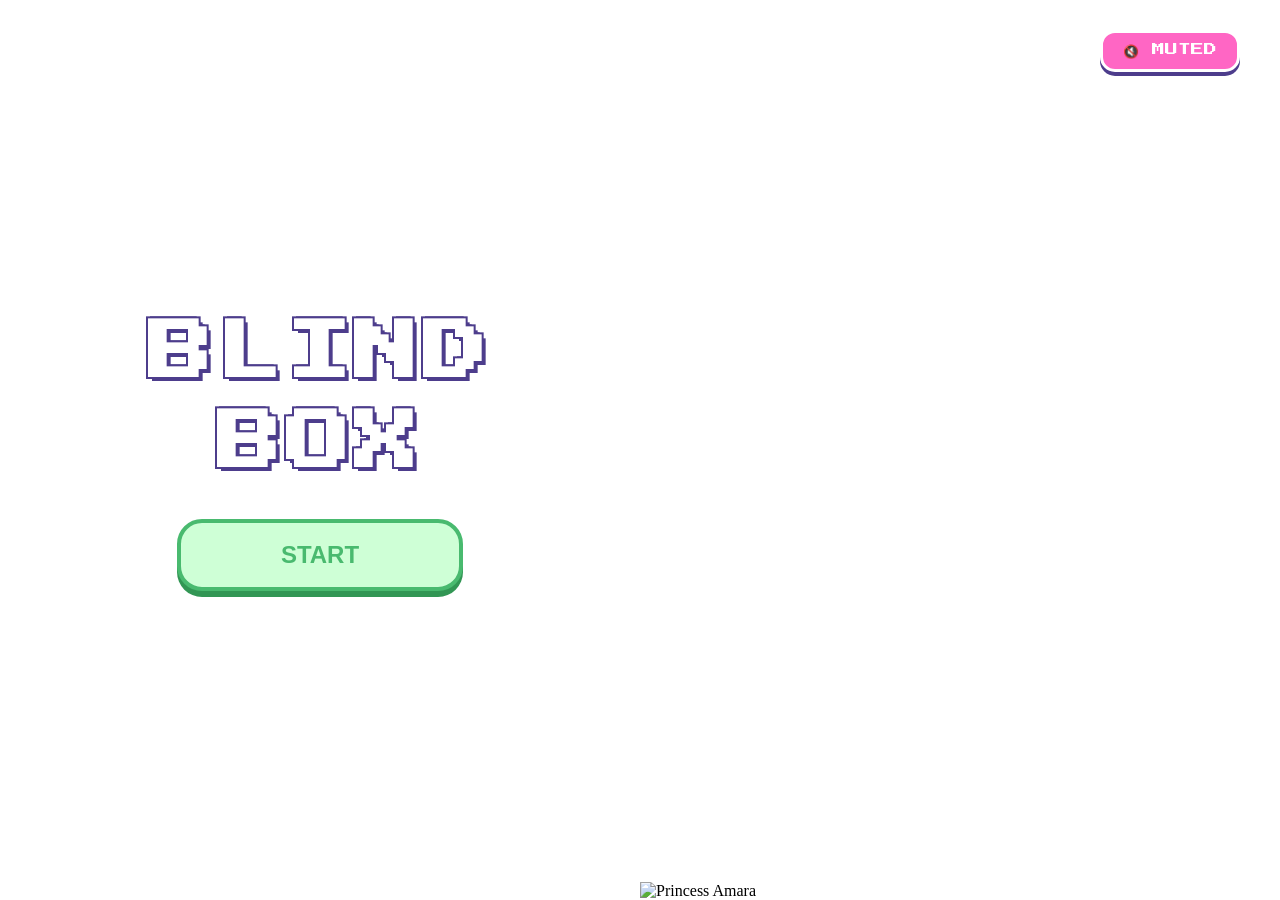
==== index.html @ 85762383 "Add files via upload" ====
<!doctype html>
<html lang="en">
  <head>
    <meta charset="UTF-8" />
    <meta name="viewport" content="width=device-width, initial-scale=1.0" />
    <link rel="stylesheet" href="./css/style.css" />
    <link
      href="https://fonts.googleapis.com/css2?family=Press+Start+2P&display=swap"
      rel="stylesheet"
    />
    <title>Amara's Blind Box</title>
  </head>
  <body>
    <button id="mute-btn" class="mute-toggle-btn">🔊 MUTED</button>

    <audio id="bg-music" src="./audio/bgm.mp3" autoplay loop muted></audio>

    <main class="hero-container">
      <div class="left-content">
        <h1 class="pixel-title">BLIND<br />BOX</h1>
        <a href="category.html">
          <button class="start-btn">START</button>
        </a>
      </div>

      <div class="right-content">
        <img
          src="images/content/amara.png"
          alt="Princess Amara"
          class="princess-img-small"
        />
      </div>
    </main>

    <script src="./js/index.js"></script>
  </body>
</html>
---- css/style.css ----
* {
  margin: 0;
  padding: 0;
  box-sizing: border-box;
}

.hero-container {
  display: flex;
  justify-content: space-between;
  align-items: center;
  min-height: 100vh;
  background-image: url(../images/content/desktop-background.png);
  background-size: cover;
  background-position: center;
  position: relative;
}

.left-content {
  flex: 1;
  display: flex;
  flex-direction: column;
  align-items: center;
  gap: 30px;
}

.left-content h1 {
  text-align: center;
  font-family: "Press Start 2P", cursive;
  font-size: 4rem;
  color: white;
  letter-spacing: 0.3rem;
  line-height: 1.4;
  text-shadow:
    4px 4px 0px #4d3d8c,
    -2px -2px 0px #4d3d8c,
    2px -2px 0px #4d3d8c,
    -2px 2px 0px #4d3d8c;
}

.mute-toggle-btn {
  position: absolute;
  top: 30px;
  right: 40px;
  z-index: 100;
  padding: 10px 20px;
  font-family: "Press Start 2P", cursive;
  font-size: 0.8rem;
  color: white;
  background-color: #ff66c4;
  border: 3px solid white;
  border-radius: 15px;
  cursor: pointer;
  box-shadow: 0px 4px 0px #4d3d8c;
  transition: transform 0.1s ease;
}

.mute-toggle-btn:active {
  transform: translateY(4px);
  box-shadow: none;
}

.start-btn {
  font-size: 1.5rem;
  font-weight: bold;
  color: #49ba6f;
  background-color: #ceffd6;
  padding: 18px 100px;
  border: 4px solid #49ba6f;
  border-radius: 25px;
  cursor: pointer;
  box-shadow: 0px 6px 0px #329654;
  transition: all 0.1s ease;
}

.start-btn:hover {
  background-color: #b3ffc2;
}

.start-btn:active {
  transform: translateY(4px);
  box-shadow: 0px 2px 0px #329654;
}

.right-content {
  flex: 1;
  display: flex;
  align-self: flex-end;
}

.right-content img {
  width: 100%;
  height: 100%;
  object-fit: cover;
  object-position: bottom;
}

@media (max-width: 768px) {
  .hero-container {
    flex-direction: column;
    background-image: url(../images/content/mobile-background.png);
    height: 100vh;
    overflow: hidden;
  }

  .mute-toggle-btn {
    top: 15px;
    right: 15px;
    font-size: 0.7rem;
    padding: 8px 15px;
  }

  .left-content {
    width: 100%;
    height: 45vh;
    padding-top: 75px;
    margin-top: 0;
    flex: none;
    display: flex;
    flex-direction: column;
    align-items: center;
    justify-content: center;
    gap: 20px;
  }

  .left-content h1 {
    font-size: 4rem;
  }

  .start-btn {
    font-size: 1.2rem;
    padding: 15px 90px;
  }

  .right-content {
    width: 100%;
    height: 55vh;
    flex: none;
    display: flex;
    align-self: flex-end;
  }

  .right-content img {
    width: 100%;
    height: 100%;
    object-fit: contain;
    object-position: bottom;
  }
}
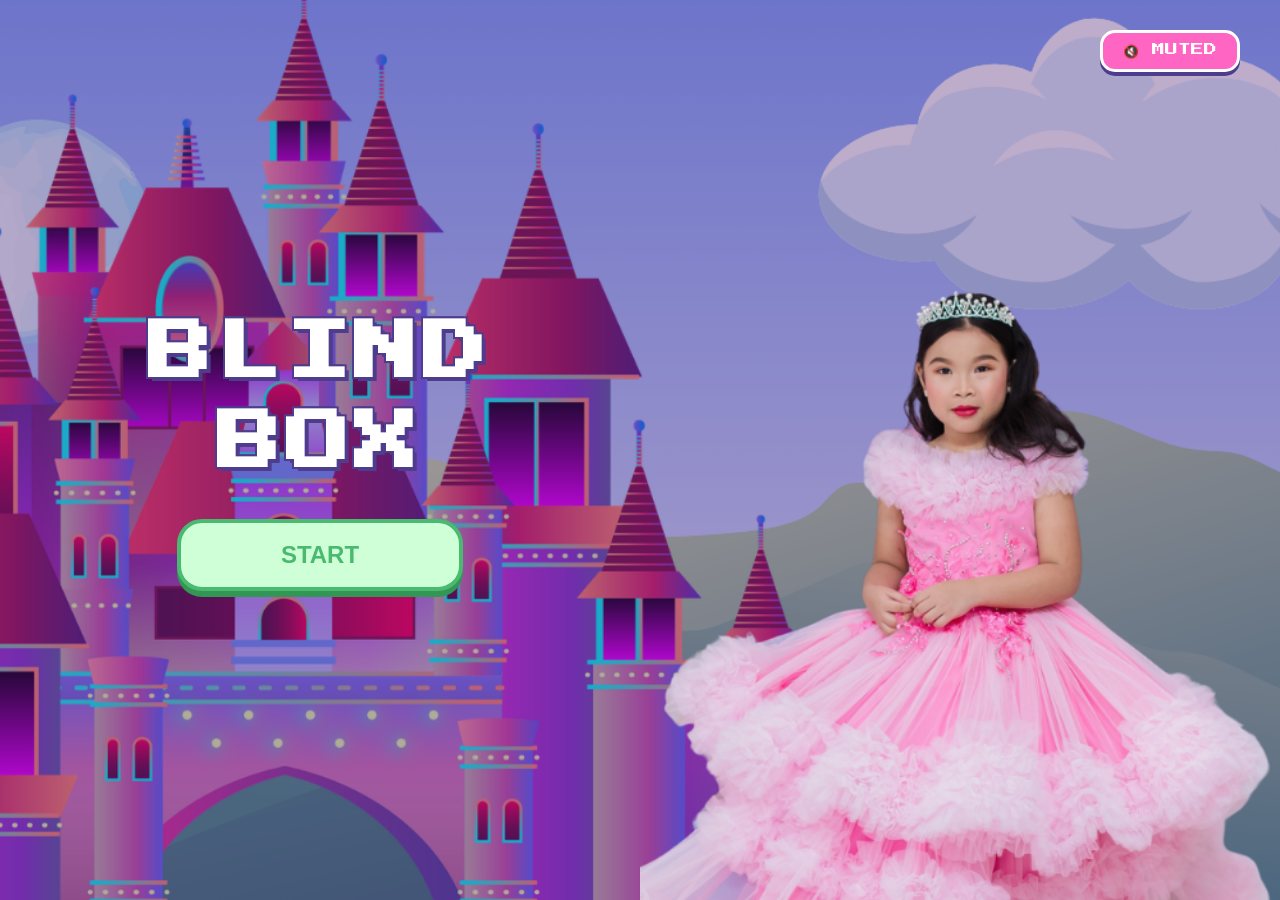
==== commit d9b8fbad: "Fix audio paths extension to MP3" ====
--- a/index.html
+++ b/index.html
@@ -13,7 +13,7 @@
   <body>
     <button id="mute-btn" class="mute-toggle-btn">🔊 MUTED</button>
 
-    <audio id="bg-music" src="./audio/bgm.mp3" autoplay loop muted></audio>
+    <audio id="bg-music" src="./audio/bgm.MP3" autoplay loop muted></audio>
 
     <main class="hero-container">
       <div class="left-content">
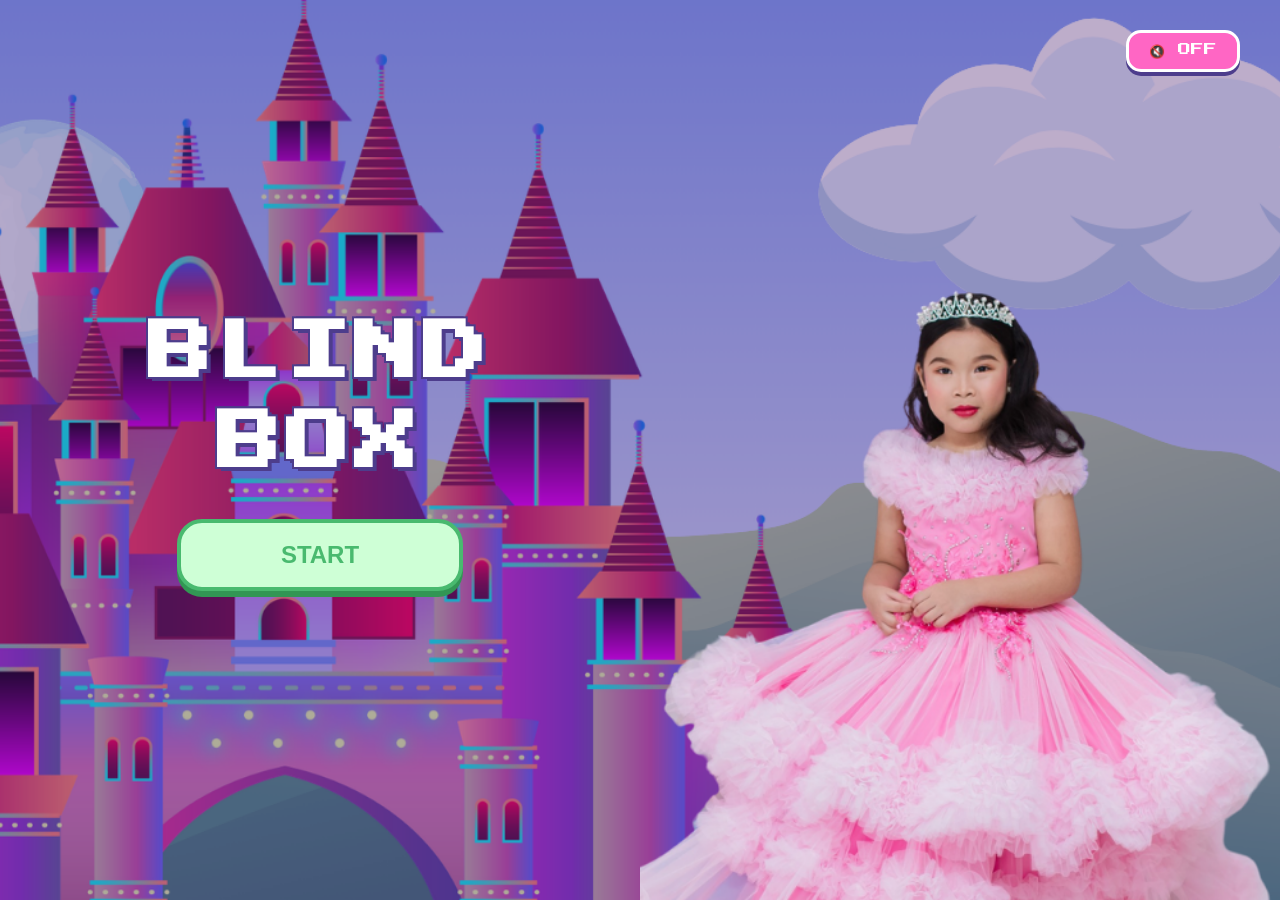
==== commit 9779d841: "Fixed the music on index.html and category.html." ====
--- a/index.html
+++ b/index.html
@@ -9,9 +9,13 @@
       rel="stylesheet"
     />
     <title>Amara's Blind Box</title>
+    <link
+      rel="icon"
+      href="data:image/svg+xml,<svg xmlns=%22http://www.w3.org/2000/svg%22 viewBox=%220 0 100 100%22><text y=%22.9em%22 font-size=%2290%22>❤️</text></svg>"
+    />
   </head>
   <body>
-    <button id="mute-btn" class="mute-toggle-btn">🔊 MUTED</button>
+    <button id="mute-btn" class="mute-toggle-btn">🔇 OFF</button>
 
     <audio id="bg-music" src="./audio/bgm.MP3" autoplay loop muted></audio>
 
